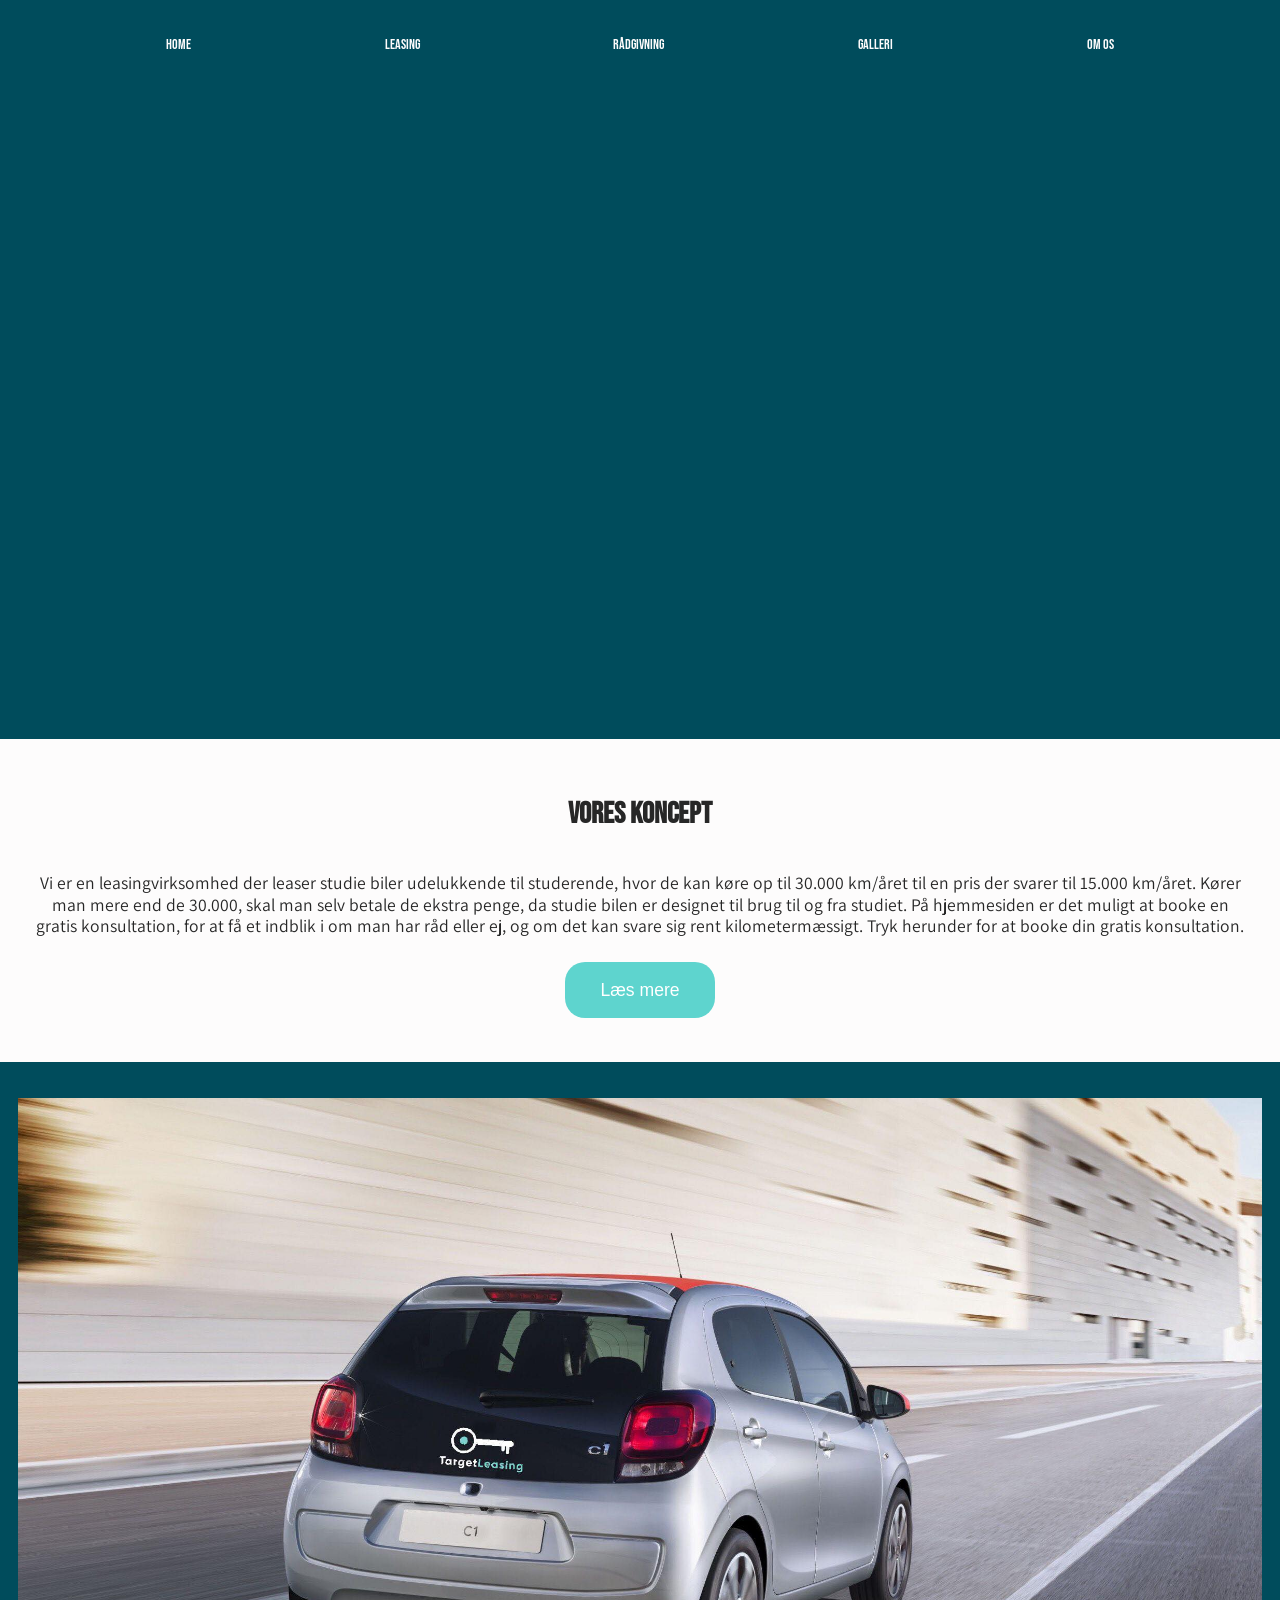
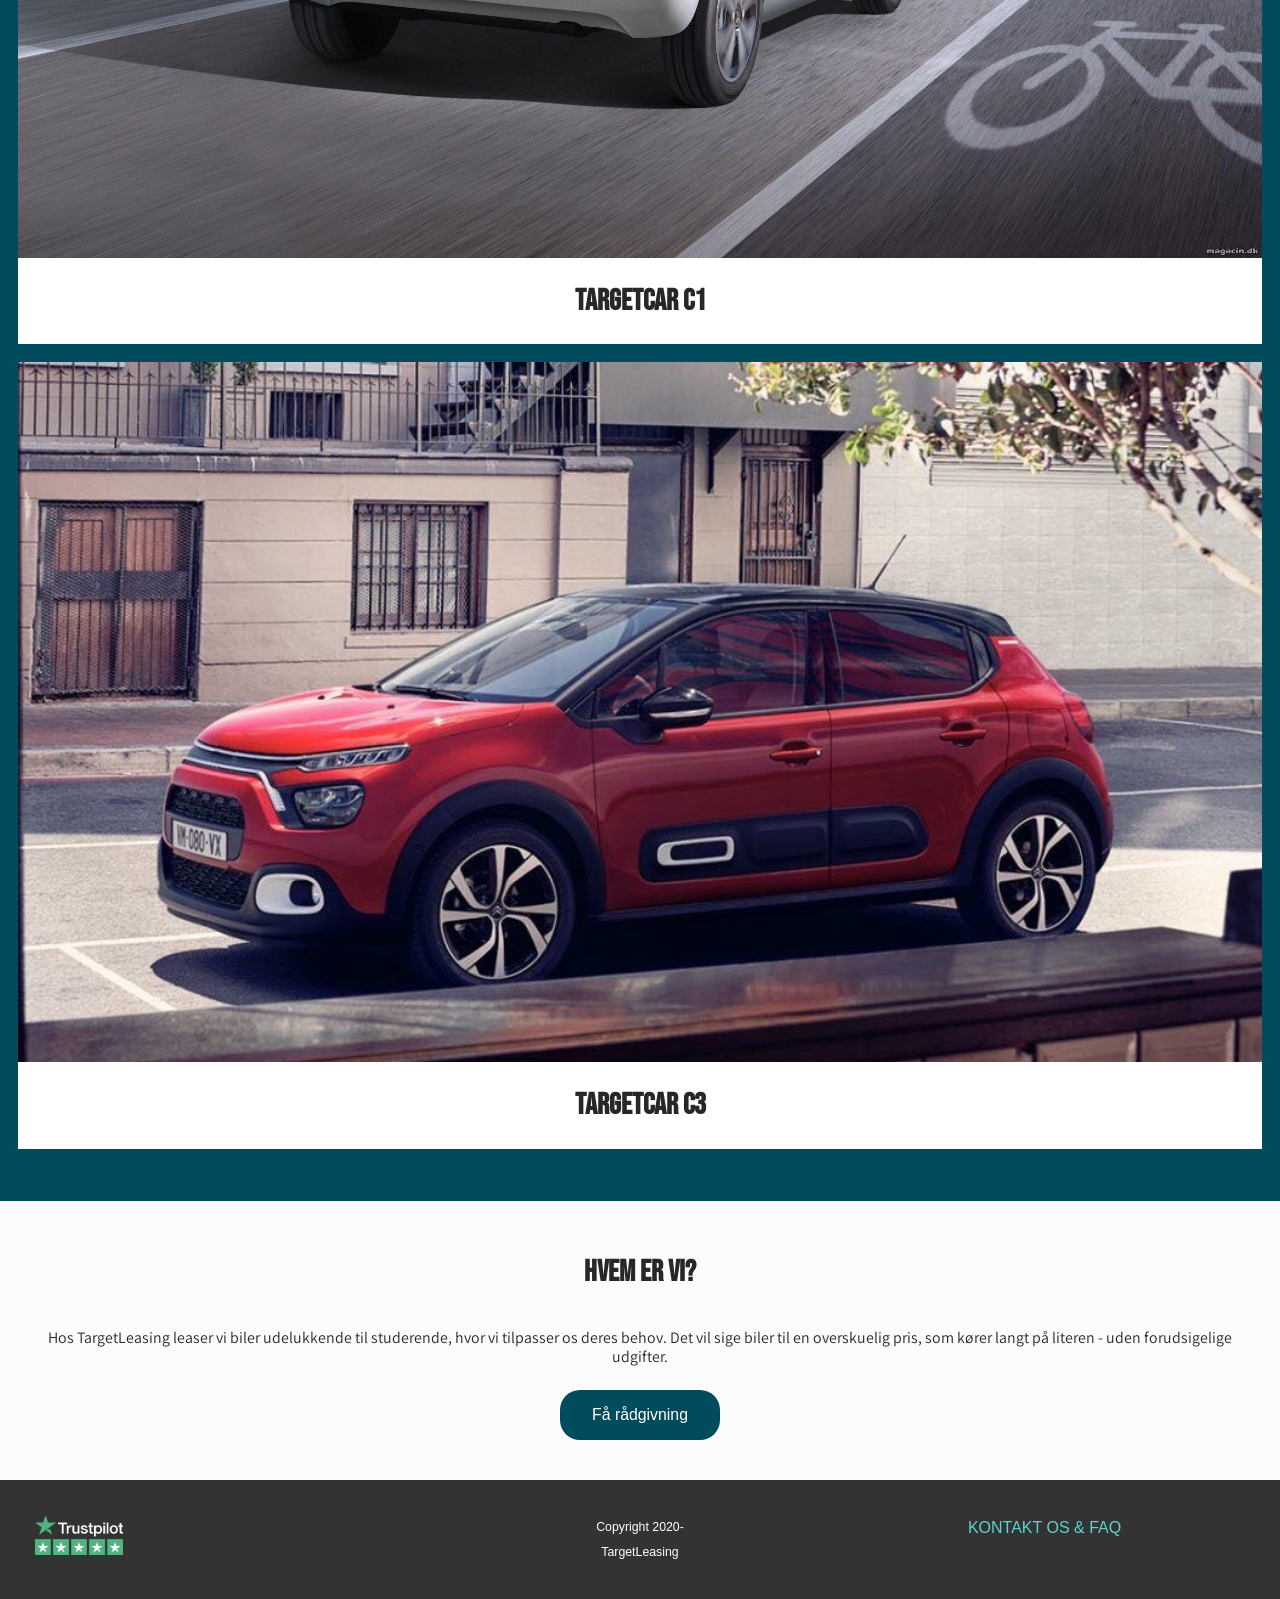
==== index.html @ 9bf71f68 "billeder image/" ====
<!DOCTYPE html>
<html>
    <head>
        <meta charset="UTF-8">
        <meta name="viewport" content="width=device-width, initial-scale=1.0">
        <meta http-equiv="X-UA-compatible" content="ie=egde">
        <meta name="description" content="Target Leasing">
        <meta name="keywords" content="target leasing, leasing, student car">
        <title>Target Leasing</title>
        <link rel = "icon" type = "image/png" href = "images/sort-logo.png">
        <link rel = "apple-touch-icon" type = "image/png" href = "images/sort-logo.png"/>
        <link rel="stylesheet" href="style.css">
    </head>
    <body>
            <!-- Navigation-->
            <nav class="main-nav">
                <ul>
                    <li><a href="index.html">Home</a></li>
                    <li><a href="lease.html">Leasing</a></li>
                    <li><a href="contact.html">Rådgivning</a></li>
                    <li><a href="galleri.html">Galleri</a></li>
                    <li><a href="omos.html">Om os</a></li>
                </ul>
            </nav>
   <!-- Main Area-->
    <main>
    <!--Section A-->
    <section id="section-a" class="grid">
    <div class="bg-image"></div>
    <video id="videoBG" poster="poster.JPG" autoplay muted loop>
        <source src="videoslider.mp4" type="video/mp4">
    </video>
    <div class="content-wrap">
    </div>
    </div>
    </section>

    <!--Section B-->
    <section id="section-b" class="grid">
        <h2 class="cotent-title"> Vores Koncept</h2>
        <div class="content-text">
            <p>Vi er en leasingvirksomhed der leaser studie biler udelukkende til studerende, hvor de kan køre op til 30.000 km/året til en pris der svarer til 15.000 km/året. Kører man mere end de 30.000, skal man selv betale de ekstra penge, da studie bilen er designet til brug til og fra studiet. På hjemmesiden er det muligt at booke en gratis konsultation, for at få et indblik i om man har råd eller ej, og om det kan svare sig rent kilometermæssigt. Tryk herunder for at booke din gratis konsultation.</p>
            <a href="omos.html" class="btn">Læs mere</a>
        </div>
    </section>

    </main>

    <!--Section C-->

    <section id="section-c" class="grid">
        <ul>
            <li>
                <div class="card"> 
                    <img class="image" src="images/c1.jpg" alt="" width="auto" height="200px">
                    <!--<a id="h3-img" href="basic.html">*/-->
                    <h3 class="card-title">Targetcar C1</h3>
                <!--</a>-->
                </div>
            </li>
            <li>
                <div class="card">
                    <img class="image" src="images/c3.jpg" alt="">
                    <h3 class="card-title">Targetcar C3</h3>
                </div>
            </li>
        </ul>
    </section>

    <!--Section D-->
    <section id="section-d" class="grid">
        <h2 class="content-title">Hvem er vi?</h2>
        <div class="content-text">
            <p>Hos TargetLeasing leaser vi biler udelukkende til 
                studerende, hvor vi tilpasser os deres behov. 
                Det vil sige biler til en overskuelig pris, som kører 
                langt på literen - uden forudsigelige udgifter. </p>
            <a href="contact.html" id="råd-btn" class="btn">Få rådgivning</a>
        </div>
    </section>

    
    <footer id="main-footer" class="grid">
      <!--Footer  <div> Copyright 2020- TargetLeasing</div>
        <div> <a href="#"
            target="_blank">Kontakt Os &</a> <a href="#"
            target="_blank">FAQ</a></div>
        
            <div>
                <ul>
                    <li>
                        <div class="card"> 
                           <img src="trustpilot.png" alt="" width="auto" height="20px"> 
                    
                    </li>
                    </ul>
                    </div>
            </div>
-->
            <ul id="foot">
                <li class="trust-foot"><a href="#"><img class="image" src="images/trustpilot.png" alt=""></a></li>
                <li id="copy">  Copyright 2020-<br> TargetLeasing</li>
                <li id="merde"><a href="http://bycl.dk/contact.html">KONTAKT OS & FAQ</a></li>

            </ul>
    </footer>
</body>
</html>
---- style.css ----
@import url('https://fonts.googleapis.com/css2?family=Assistant:wght@200;300;400;500;600;700;800&display=swap');   
@import url('https://fonts.googleapis.com/css2?family=Bebas+Neue&display=swap');  

/* CORE STYLE*/

body{
    margin: 0;
    font-family: 'Assisant', sans-serif;
    background: #004C5C;
    color: #FDFCFC;
    font-size: 1.1em;
    line-height: 1.5em;
    text-align: center;
}

#bodyOne {
    background-color: #FDFCFC;
}


.wrapper {
    display: grid;
    grid-gap: 100px;
}

/*Navigation*/
.main-nav{
    background-color: #004C5C;
    padding: 10px 20px ;
    font-family: 'Bebas Neue', sans-serif;;
}

.main-nav ul {
    display: grid;
    grid-gap: 2px;
    padding: 0;
    list-style: none;
    display: flex;
    justify-content: space-around;
    margin-right: 4%;
    margin-left: 4%;
}

.main-nav a{
    background: #004C5C;
    display: block;
    text-decoration: none;
    padding: 0.3rem;
    text-align: center;
    color: #FDFCFC;
    text-transform: uppercase;
    font-size: 0.9rem;
    box-shadow: #333333;
    justify-content: space-around;
}

.main-nav a:hover{
    background: #333333;
    color: #FDFCFC;
}

.image{
    display: block;
    width: 100%;
    height: auto;
}
.agentimg{
    height: 200px;
    z-index: -1;
    float: left;
    margin-left: 10px;
    margin-right: 10px;
    margin-top: -8px;
}

h1, h2, h3{
    margin: 0;
    padding: 1em 0;
    font-family: 'Bebas Neue', sans-serif;
    color: #272727;
    font-size: 30px;
    text-align: center;
}

h4 {
    text-align: center;
    font-family: 'Bebas Neue', sans-serif;
    color: #FDFCFC;
    font-size: 30px;
    margin-top:-25px;
    margin-bottom: 10px;
}

h6{
    font-family: 'Assisant', sans-serif ;
    font-weight: 100;
    opacity: 30%;
    text-align: center;
    padding: 0;
    margin: 0;
    font-size: 16px;
    padding-bottom: 30px;
    margin-top: -30px;
    color: #272727;
}

p{
    margin: 0;
    padding: 1em 0;
    font-family: 'Assistant', sans-serif;
    color: #272727;
}

.p1{
    font-family: 'Assistant', sans-serif;
    font-weight: 100;
    text-align: start;
    line-height: 1.5em;
    font-size: 15px;
    margin-left: 15px;
    margin-top: -20px;
    padding-bottom: 20px;
    color: #272727;
}

/*btn*/
.btn{
    display: inline-block;
    background: #5ED4CE;
    color: #ffffff;
    text-decoration: none;
    padding: 1em 2em;
    border: 1px solid #666666;
    margin: 0.5em 0;
    border-radius: 20px;
    border: none;
}

.btncontainer {
    text-align: center;
    padding-top: 10px;
    margin-top: -10px;
    margin-bottom: 30px;
}


#råd-btn{
    background: #004C5C;
}

/*SECTION A*/

#section-a{
    min-height: auto;
    color: #FDFCFC;
    text-align: center;
}


#videoBG {
    height: auto;
    width: 100%;
}
#section-a .bg-image{
    position: absolute;
    /*background-image: url("#);*/
    /*background-color: #333333;*/
    background-position: center;
    background-repeat: no-repeat;
    background-size: cover;
    width: 100%;
    height: 300px;
    /* z-index: -1;
    opacity: 0.4;*/
    }

/*Section B*/

#section-b{
 /*   background: #245452;
    color: #FDFCFC;*/
    padding: 2em;
    line-height: 1.2em;
    background: #FDFCFC;
    color: #333333;
}

#section-b .content-wrap{
    padding: 0 1.5em;
}

/*Section C*/
#section-c {
    padding: 2em 1em 2em;
}

#section-c ul{
    list-style: none;
    text-decoration: none;
    margin: 0;
    padding: 0;
}
#section-c ul a{
    list-style: none;
    margin: 0;
    padding: 0;
}

#section-c li{
    margin-bottom: 1em;
    background: #ffffff;
    color: #333333;
}

#section-d {
    background: #FDFCFC;
    color: #333333;
    padding: 2em;
    line-height: 1.2em;
    font-size: 0.9em;
}

/*SECTION BOX - CONTACT*/
.box {
    background-color: #004C5C;
    padding-top: 50px;
    padding-bottom: 1px;
}

input[type=text], select{
    width: 90%;
    padding: 12px;
    padding-right: 5px;
    border-radius: 4px;
    box-sizing: border-box;
    margin-top: 6px;
    margin-bottom: 16px;
    resize: vertical;
    font-family: 'Bebas Neue', sans-serif;
    font-size: 20px;
    background-color:#FDFCFC;
  }

input[type=text], textarea{
    width: 90%;
    padding: 5px;
    padding-right: 5px;
    border-radius: 4px;
    box-sizing: border-box;
    margin-top: 6px;
    margin-bottom: 16px;
    resize: vertical;
    font-family:'Assisant', sans-serif;
    background-color: rgba(211, 211, 211, 0.37);
  }



/* SECTION FORMULAR*/

.formularcontainer {
    border-radius: 8px;
    background-color: #FDFCFC;
    padding: 5px;
}

#leasing{
    background-color: #FDFCFC;
}

#millas
  h1{
   
    text-align: center;
    font-family: 'Bebas Neue', cursive;

}
p{
    text-align: center;
    font-family: 'Assistant', sans-serif;
    color: #272727;


}
/*det her styrer det første billede*/

.car{
    display: block;
    margin-left: auto;
    margin-right: auto;
    margin-top: 10px;
    width: 40%;
}

/*boxed er til den box bag billedet*/
.boxed1{
    margin-top: 20px;
    border: 1px solid black;
    height: 250px;
    background-color: #004c5c;
}
/*til min liste (Udvalgt udstyr**/
.mill{
    margin-top: 10px;
    margin-left: 10px;
    font-family: 'Assistant', sans-serif;
    color: #272727;
    text-align: start;

}
/*h2 overskrift men bare mindre*/
#millas
h2{
    margin-left: 10px;
    padding: 1em 0;
    font-family: 'Bebas Neue', sans-serif;
    color: #272727;
    font-size: 30px;
    text-align: start

}
/* det er her under jeg styrer alt med mine knapper*/
.container1{
    text-align: center;
    margin-top: 25px;
}
/* btn 1 er den øverste knap, btn 2 er knappen nede til venstre, det går igen med btn 4,5,6*/
.btn1{
border: 1px solid #5ed4ce;
background: #5ed4ce;
padding: 10px 30px;
border-radius: 8px;
color: white;
margin-bottom: 10px ;
margin-right: 10px;
}
.container2{
    text-align: center;
    margin-bottom: 60px;
}
.btn2{
    border: 1px solid #5ed4ce;
    background: #5ed4ce;
    padding: 10px 30px;
    border-radius: 8px;
    color: white;
    position: absolute;
    left: 70px;
    width: 100px;

}

.btn3{
    border: 1px solid #5ed4ce;
    background: #004c5c;
    padding: 10px 30px;
    border-radius: 8px;
    color: white;
    position: absolute;
    right: 70px;

}
.boxed2{   
    border: 1px solid black;
    background-color: #004c5c;
    height: 214px;
}
/*mit andet billede*/
.png{
    position: relative;
    right: 30px;
    bottom: 60px;
    width: 106%;

}

.container3{
    text-align: center;
    margin-top: 25px;
}
.btn4{
border: 1px solid #5ed4ce;
background: #5ed4ce;
padding: 10px 30px;
border-radius: 8px;
color: white;
margin-bottom: 10px ;
margin-right: 10px;

}
.container4{
    text-align: center;
    margin-bottom: 60px;
}
.btn5{
    border: 1px solid #5ed4ce;
    background: #5ed4ce;
    padding: 10px 30px;
    border-radius: 8px;
    color: white;
    position: absolute;
    left: 70px;
    width: 100px;

}

.btn6{
    border: 1px solid #5ed4ce;
    background: #004c5c;
    padding: 10px 30px;
    border-radius: 8px;
    color: white;
    position: absolute;
    right: 70px;

}


/*FOOTER*/

#main-footer{
    padding: 2em;
    background: #333333;
    color: #ffffff;
    text-align: center;
}

#main-footer a{
    color: #5ED4CE;
    text-decoration: none;
}

#main-footer ul{
    list-style: none;
    margin: 0;
    padding: 0;
}
#main-footer ul a{
    list-style: none;
    margin: 0;
    padding: 0;
    
}

#main-footer img{
    align-items: center;
    height: auto;
    width: 200px;

}


#foot{
    display: grid;
    grid-gap: 4px;
    padding: 0;
    list-style: none;
    grid-template-columns: 1fr  1fr 1fr ;

    
}

#foot .trust-foot img{
    height: auto;
    width: 5em;
}

#copy{
    font-size: 0.7em;
    line-height: 2em;

}

#merde{
    font-size: 1rem;
    float: right;
}
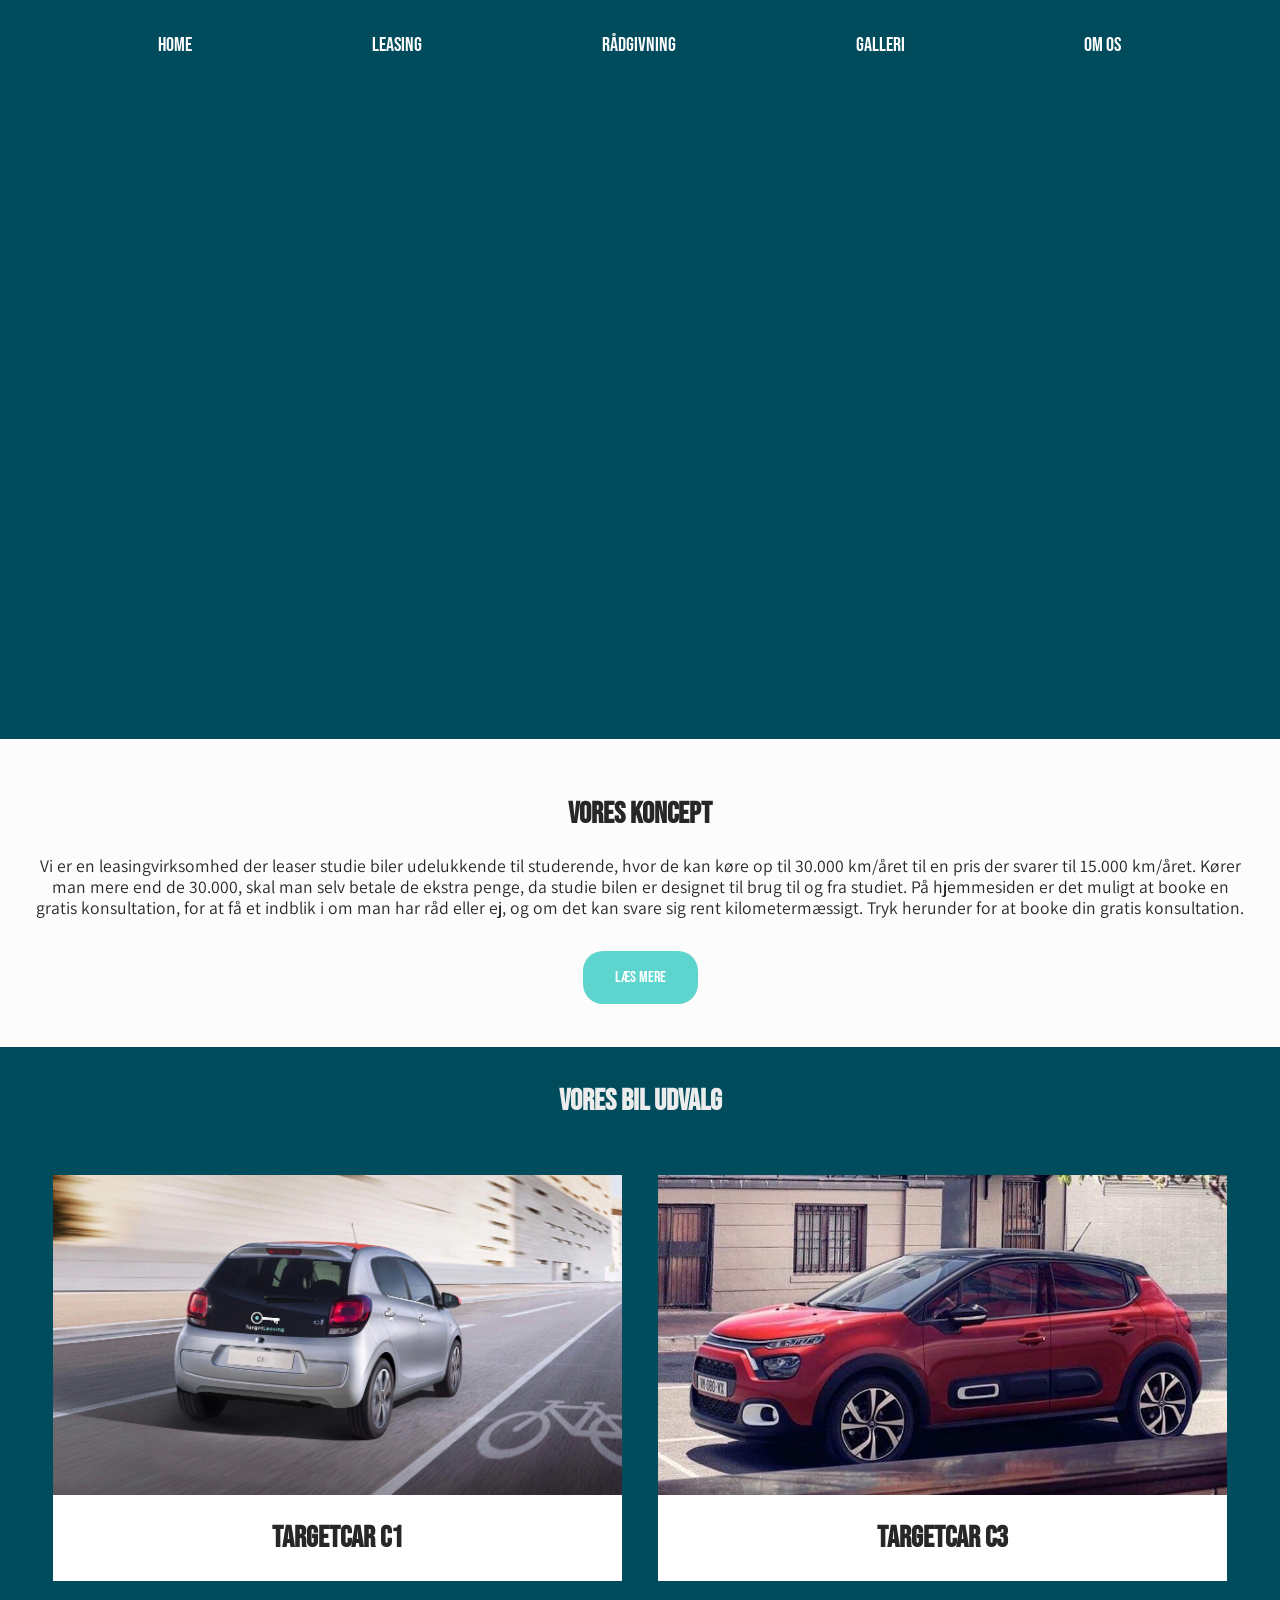
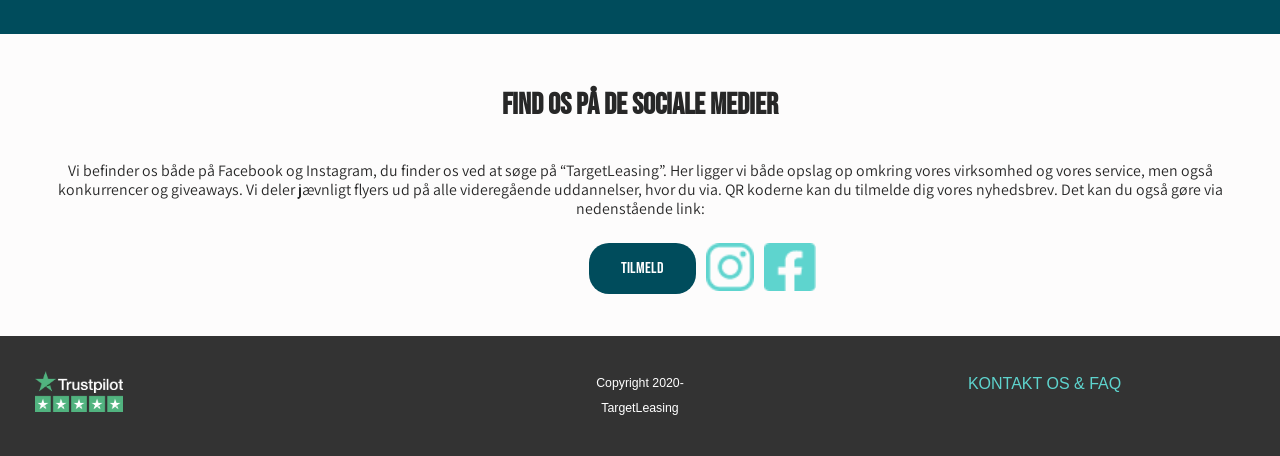
==== commit 2be5de88: "changed alot os stuff ændrede content c og d, tilføjede social media, gjorde hjemmesiden desktop ven" ====
--- a/index.html
+++ b/index.html
@@ -49,10 +49,11 @@
     <!--Section C-->
 
     <section id="section-c" class="grid">
+        <h2 class="content-title">Vores bil udvalg</h2>
         <ul>
             <li>
                 <div class="card"> 
-                    <img class="image" src="images/c1.jpg" alt="" width="auto" height="200px">
+                    <img class="image" src="images/Targetcar-c1-v2.jpg" alt="" width="auto" height="200px">
                     <!--<a id="h3-img" href="basic.html">*/-->
                     <h3 class="card-title">Targetcar C1</h3>
                 <!--</a>-->
@@ -60,7 +61,7 @@
             </li>
             <li>
                 <div class="card">
-                    <img class="image" src="images/c3.jpg" alt="">
+                    <img class="image" src="images/Targetcar-c3-v2.jpg" alt="">
                     <h3 class="card-title">Targetcar C3</h3>
                 </div>
             </li>
@@ -69,13 +70,15 @@
 
     <!--Section D-->
     <section id="section-d" class="grid">
-        <h2 class="content-title">Hvem er vi?</h2>
+        <h2 class="content-title">Find os på de sociale medier</h2>
         <div class="content-text">
-            <p>Hos TargetLeasing leaser vi biler udelukkende til 
-                studerende, hvor vi tilpasser os deres behov. 
-                Det vil sige biler til en overskuelig pris, som kører 
-                langt på literen - uden forudsigelige udgifter. </p>
-            <a href="contact.html" id="råd-btn" class="btn">Få rådgivning</a>
+            <p>Vi befinder os både på Facebook og Instagram, du finder os ved at søge på “TargetLeasing”. Her ligger vi både opslag op omkring vores virksomhed og vores service, men også konkurrencer og giveaways. Vi deler jævnligt flyers ud på alle videregående uddannelser, hvor du via. QR koderne kan du tilmelde dig vores nyhedsbrev. Det kan du også gøre via nedenstående link: 
+            </p>
+            <div id="knap-social" class="center">
+            <a href="contact.html" id="råd-btn" class="btn-tilmeld">Tilmeld</a>
+            <img class="image-1" src="images/ig-logo.png" alt="">
+            <img class="image-1" src="images/fb-logo.png" alt="">
+            </div>
         </div>
     </section>
 
--- a/style.css
+++ b/style.css
@@ -49,7 +49,7 @@
     text-align: center;
     color: #FDFCFC;
     text-transform: uppercase;
-    font-size: 0.9rem;
+    font-size: 20px;
     box-shadow: #333333;
     justify-content: space-around;
 }
@@ -134,13 +134,16 @@
     margin: 0.5em 0;
     border-radius: 20px;
     border: none;
+    margin-top: 15px;
+    font-family: 'Bebas Neue', sans-serif;
+    font-size: 16px;
 }
 
 .btncontainer {
     text-align: center;
     padding-top: 10px;
     margin-top: -10px;
-    margin-bottom: 30px;
+    margin-bottom: 10px;
 }
 
 
@@ -191,14 +194,22 @@
 
 /*Section C*/
 #section-c {
-    padding: 2em 1em 2em;
+    padding: 1.5em 2em 2em;
+}
+
+#section-c .content-title{
+    color: #ececec;
+    padding-top: 0.5em;
+    padding-bottom: 2em;
 }
 
 #section-c ul{
+
     list-style: none;
     text-decoration: none;
     margin: 0;
     padding: 0;
+    
 }
 #section-c ul a{
     list-style: none;
@@ -211,6 +222,8 @@
     background: #ffffff;
     color: #333333;
 }
+
+/*Section D*/
 
 #section-d {
     background: #FDFCFC;
@@ -220,13 +233,112 @@
     font-size: 0.9em;
 }
 
-/*SECTION BOX - CONTACT*/
+.btn-tilmeld{
+
+        display: inline-block;
+        background: #5ED4CE;
+        color: #ffffff;
+        text-decoration: none;
+        padding: 1em 2em;
+        border: 1px solid #666666;
+        margin: 0em 0;
+        margin-top: 0em;
+        border-radius: 20px;
+        border: none;
+        margin-top: 0px;
+        font-family: 'Bebas Neue', sans-serif;
+        font-size: 16px;
+    
+}
+
+#knap-social{
+    display: flex;
+    text-align: center;
+    justify-items: center;
+}
+
+.center {
+    margin: auto;
+    width: 35%;
+    padding: 10px;
+  }
+
+.image-1{
+    width: auto;
+    height: 3em;
+    padding-left: 10px;
+}
+
+/*FAQ - sektion*/
 .box {
     background-color: #004C5C;
     padding-top: 50px;
     padding-bottom: 1px;
 }
 
+/* Bokse der folder sig ud ved klik*/ 
+.accordion {
+    max-width: 350px;
+    margin-left: 12px;
+    box-shadow: 0 0 10px rgba(0, 0, 0, 0.2);
+    border-radius: 5px;
+    overflow: hidden;
+    font-family: 'Bebas Neue', sans-serif;
+    background-color: #FDFCFC;
+    color: #272727;
+    font-size: 1.2em;
+    text-align: start;
+}
+
+.accordion__label,
+.accordion__content {
+    padding: 20px 10px;
+}
+
+.accordion__label {
+    display: block;
+    color: #272727;
+    cursor: pointer;
+    position: relative;
+    transition: background 0.1s;
+}
+
+/*Child element til label*/
+
+.accordion__label::after {
+    content:"";
+    position: absolute;
+    top: 50%;
+    right: 10px;
+    transform: translateY(-50%);
+    width: 12px;
+    height: 6px;
+    background-image: url('data:image/svg+xml;utf8,<svg width="100" height="50" xmlns="http://www.w3.org/2000/svg"><polygon points="0,0 100,0 50,50" style="fill:%235ED4CE;" /></svg>');
+    background-size: contain;
+    transition: transform 0.4s;
+}
+
+.accordion__content {
+    background:#ececec;
+    line-height: 1.6;
+    font-size: 16px;
+    display: none;
+    padding-bottom: 5px;
+}
+
+.accordion__input {
+    display: none;
+}
+
+
+/*Indhold åbnes når der trykkes på boxen*/
+.accordion__input:checked ~ .accordion__content {
+    display: block;
+
+}
+
+
+/*SECTION BOX - CONTACT*/
 input[type=text], select{
     width: 90%;
     padding: 12px;
@@ -248,7 +360,6 @@
     border-radius: 4px;
     box-sizing: border-box;
     margin-top: 6px;
-    margin-bottom: 16px;
     resize: vertical;
     font-family:'Assisant', sans-serif;
     background-color: rgba(211, 211, 211, 0.37);
@@ -476,3 +587,86 @@
     float: right;
 }
 
+
+
+
+    #galleribilleder div.gallery {
+        border: 1px solid #ccc;
+      }
+      
+    #galleribilleder div.gallery:hover {
+        border: 1px solid #777;
+      }
+      
+    #galleribilleder div.gallery img {
+        width: 100%;
+        height: auto;
+      }
+      
+    #galleribilleder div.desc {
+        padding: 15px;
+        text-align: center;
+      }
+      
+      * {
+        box-sizing: border-box;
+      }
+      
+      #galleribilleder.responsive {
+        padding: 0 6px;
+        float: left;
+        width: 24.99999%;
+      }
+      
+
+      @media(min-width: 700px){
+
+        #section-b .content-text p{
+            padding-top: 0;
+        }
+    
+        #section-c ul{
+            display: flex;
+            justify-content: space-around;
+        }
+    
+        #section-c li{
+            width: 47%;
+        }
+        .center {
+            margin: auto;
+            width: 15%;
+            padding: 10px;
+          }
+    }
+
+    @media(min-width: 1000px){
+        .center {
+            margin: auto;
+            width: 10%;
+            padding: 10px;
+          }
+        }
+
+      @media only screen and (max-width: 700px) {
+        #galleribilleder .responsive {
+          width: 49.99999%;
+          margin: 6px 0;
+        }
+      }
+      
+      @media only screen and (max-width: 500px) {
+        #galleribilleder .responsive {
+          width: 100%;
+        }
+      }
+      
+      .clearfix:after {
+        content: "";
+        display: table;
+        clear: both;
+      }
+    
+
+    
+
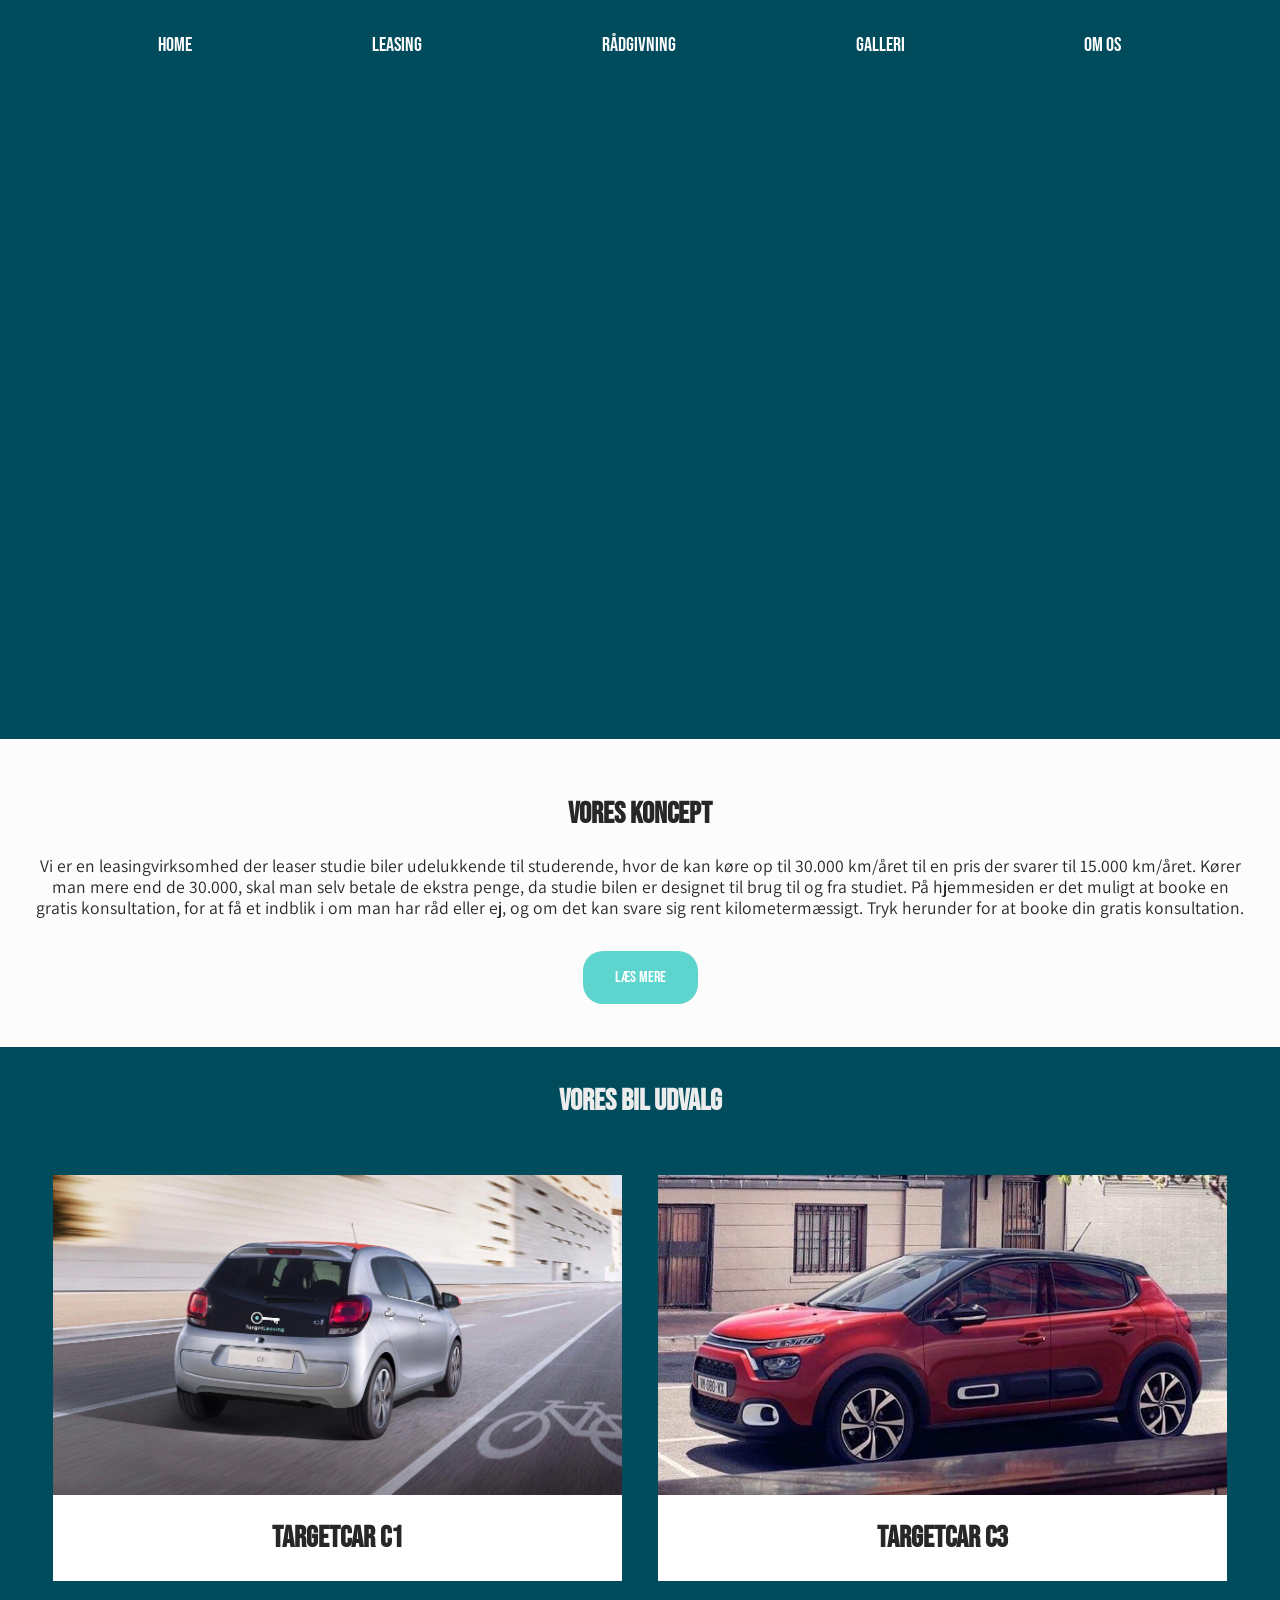
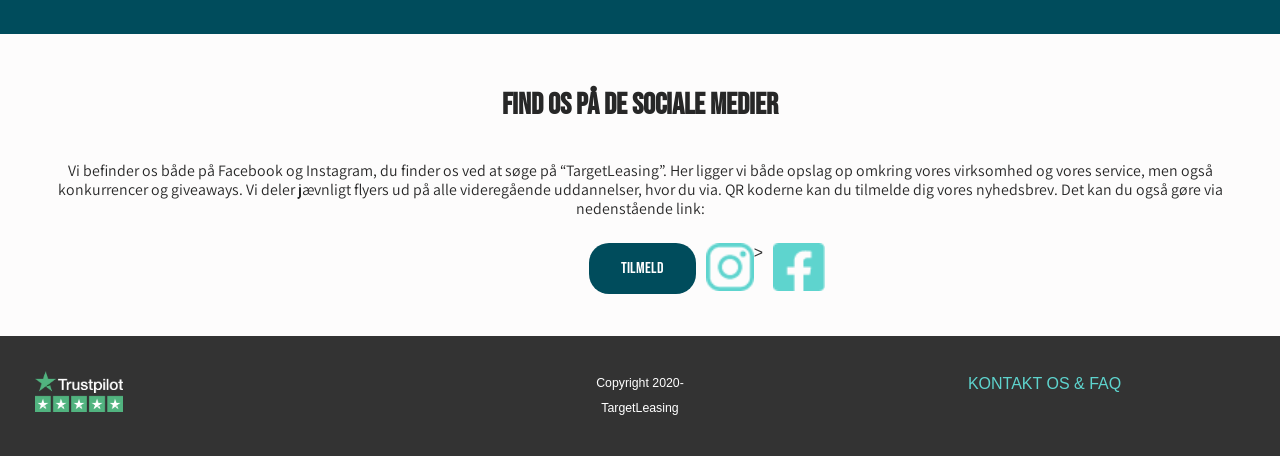
==== commit 1c26d03c: "Fixet størrelsesforholdet på sociale medier ikonerne" ====
--- a/index.html
+++ b/index.html
@@ -76,7 +76,7 @@
             </p>
             <div id="knap-social" class="center">
             <a href="contact.html" id="råd-btn" class="btn-tilmeld">Tilmeld</a>
-            <img class="image-1" src="images/ig-logo.png" alt="">
+            <img class="image-1" src="images/ig-logo.png" alt="" width="33px" height="33px">>
             <img class="image-1" src="images/fb-logo.png" alt="">
             </div>
         </div>
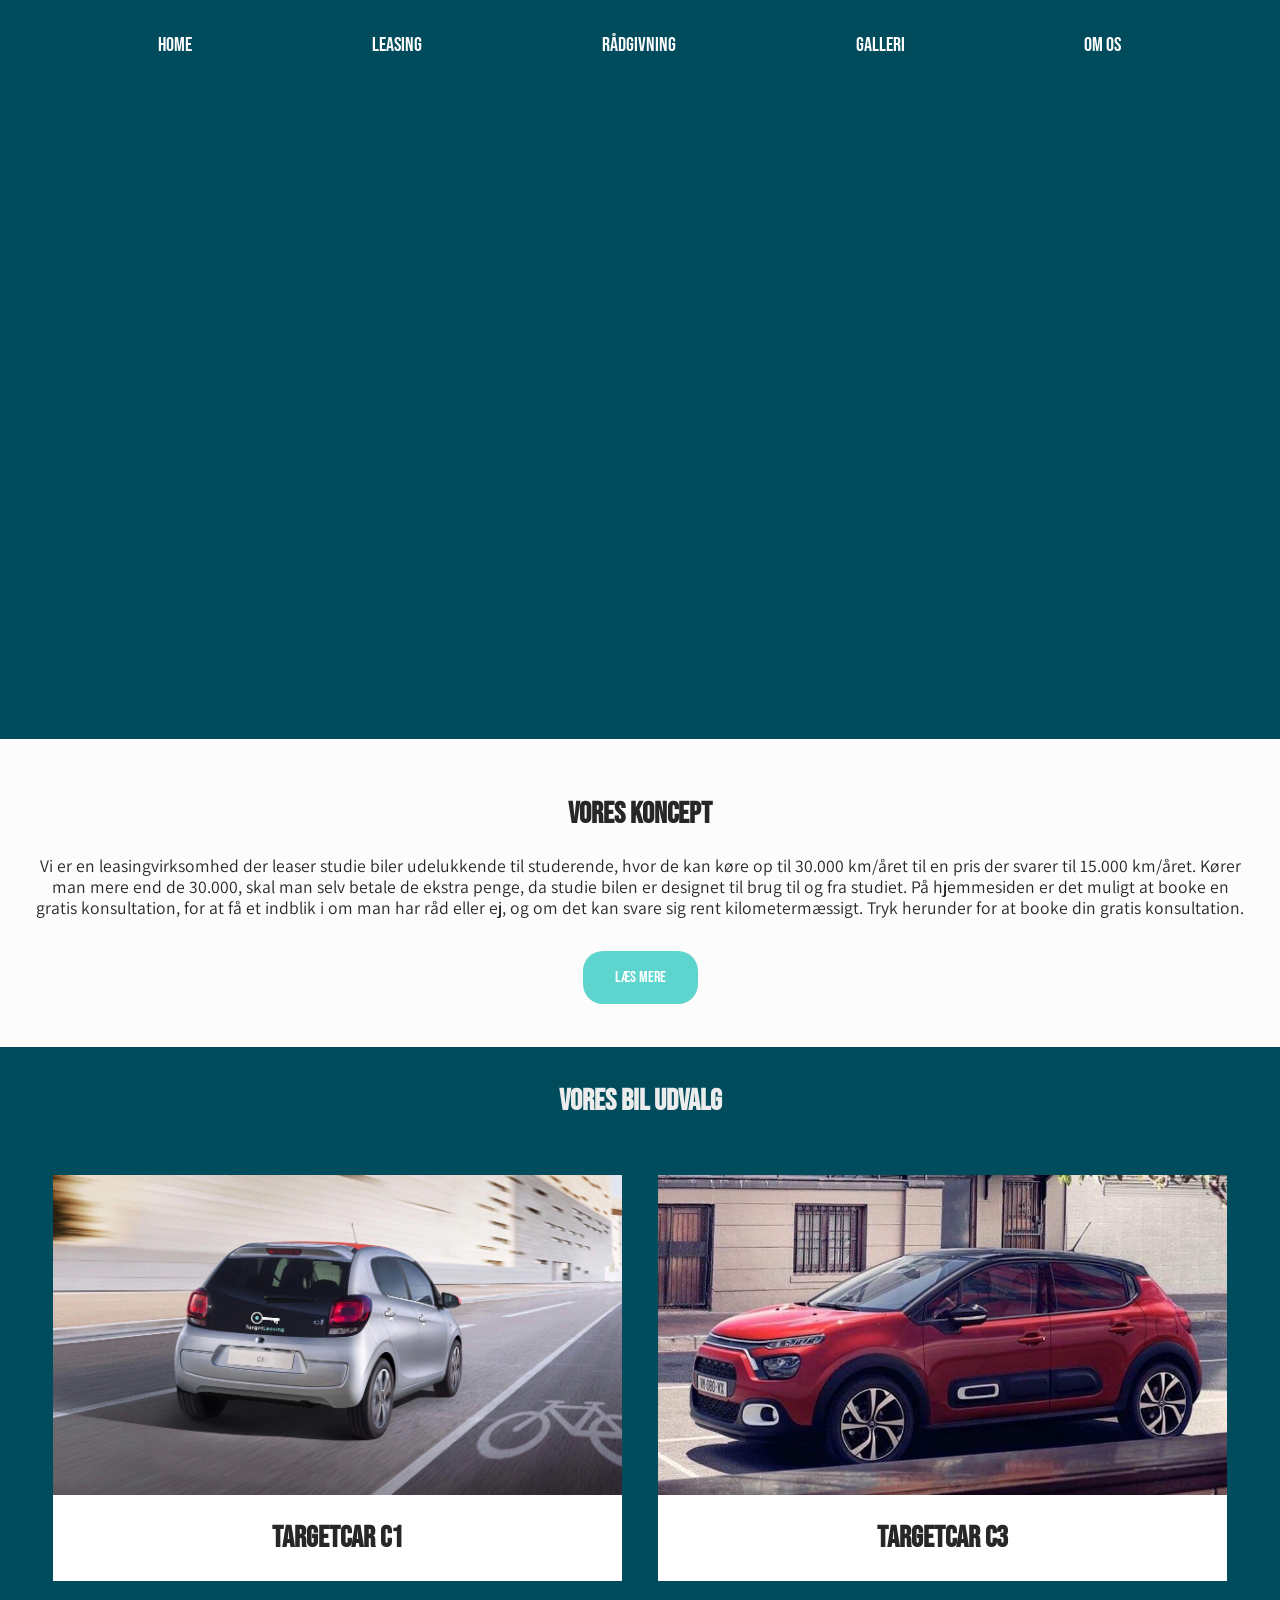
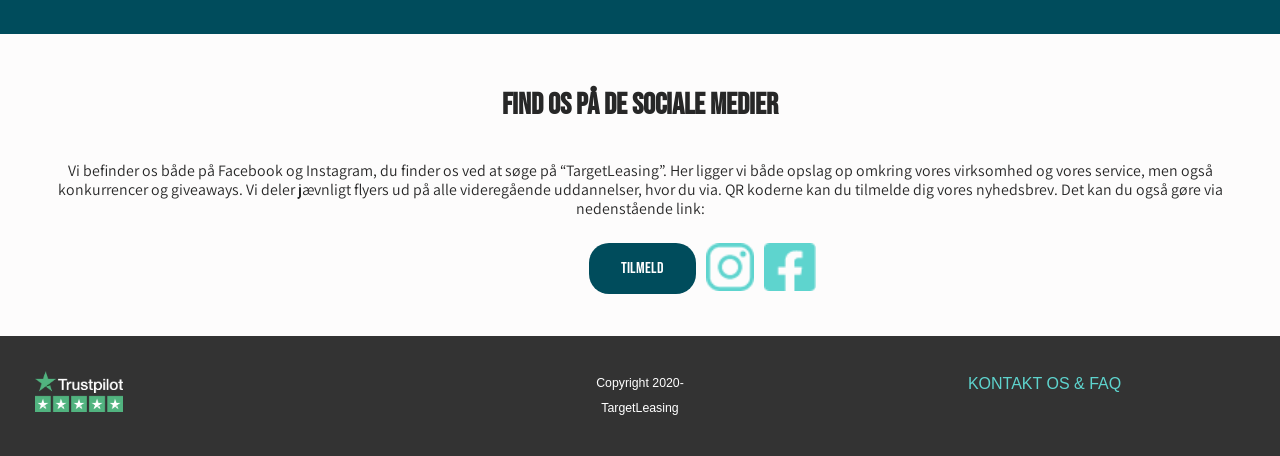
==== commit abb9da08: "Det samme som sidst, for real" ====
--- a/index.html
+++ b/index.html
@@ -76,8 +76,8 @@
             </p>
             <div id="knap-social" class="center">
             <a href="contact.html" id="råd-btn" class="btn-tilmeld">Tilmeld</a>
-            <img class="image-1" src="images/ig-logo.png" alt="" width="33px" height="33px">>
-            <img class="image-1" src="images/fb-logo.png" alt="">
+            <img class="image-1" src="images/ig-logo.png" alt="" width="33px" height="33px">
+            <img class="image-1" src="images/fb-logo.png" alt="" width="33px" height="33px">
             </div>
         </div>
     </section>
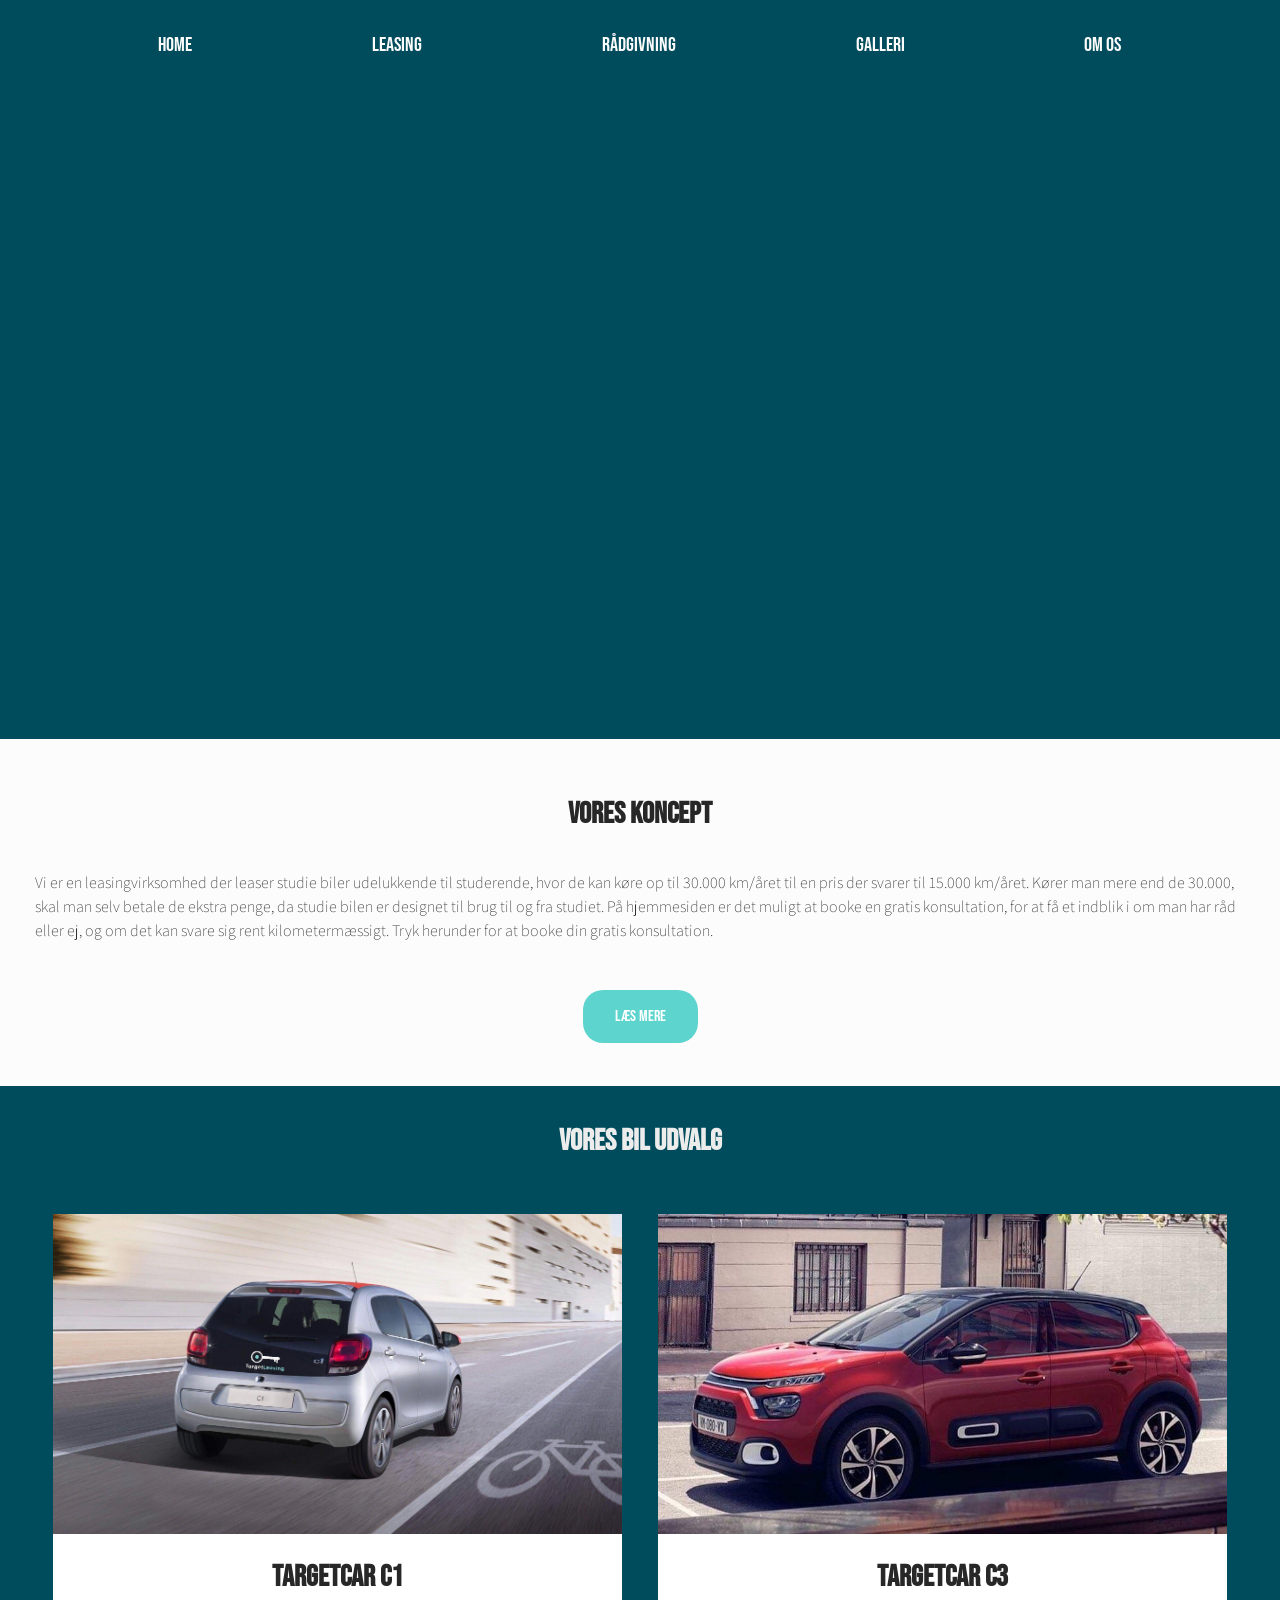
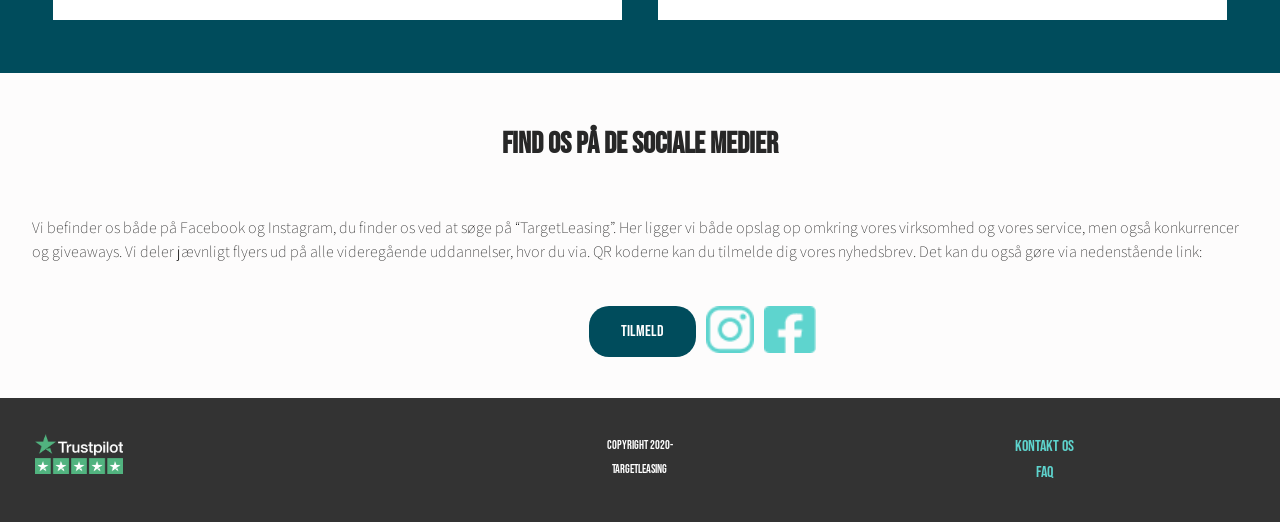
==== commit b3ab88fd: "p og fotter ændret - mere symmetri" ====
--- a/index.html
+++ b/index.html
@@ -75,7 +75,7 @@
             <p>Vi befinder os både på Facebook og Instagram, du finder os ved at søge på “TargetLeasing”. Her ligger vi både opslag op omkring vores virksomhed og vores service, men også konkurrencer og giveaways. Vi deler jævnligt flyers ud på alle videregående uddannelser, hvor du via. QR koderne kan du tilmelde dig vores nyhedsbrev. Det kan du også gøre via nedenstående link: 
             </p>
             <div id="knap-social" class="center">
-            <a href="contact.html" id="råd-btn" class="btn-tilmeld">Tilmeld</a>
+            <a href="#" id="råd-btn" class="btn-tilmeld">Tilmeld</a>
             <img class="image-1" src="images/ig-logo.png" alt="" width="33px" height="33px">
             <img class="image-1" src="images/fb-logo.png" alt="" width="33px" height="33px">
             </div>
@@ -103,7 +103,7 @@
             <ul id="foot">
                 <li class="trust-foot"><a href="#"><img class="image" src="images/trustpilot.png" alt=""></a></li>
                 <li id="copy">  Copyright 2020-<br> TargetLeasing</li>
-                <li id="merde"><a href="http://bycl.dk/contact.html">KONTAKT OS & FAQ</a></li>
+                <li id="merde"><a href="http://bycl.dk/contact.html">KONTAKT OS <br> FAQ</a></li>
 
             </ul>
     </footer>
--- a/style.css
+++ b/style.css
@@ -105,10 +105,13 @@
 }
 
 p{
-    margin: 0;
     padding: 1em 0;
     font-family: 'Assistant', sans-serif;
-    color: #272727;
+    font-weight: 100;
+    color: #272727;
+    text-align: start;
+    line-height: 1.5em;
+    font-size: 16px;
 }
 
 .p1{
@@ -384,13 +387,7 @@
    
     text-align: center;
     font-family: 'Bebas Neue', cursive;
-
-}
-p{
-    text-align: center;
-    font-family: 'Assistant', sans-serif;
-    color: #272727;
-
+}
 
 }
 /*det her styrer det første billede*/
@@ -534,6 +531,7 @@
     background: #333333;
     color: #ffffff;
     text-align: center;
+    font-family: 'bebas neue', sans-serif;
 }
 
 #main-footer a{
